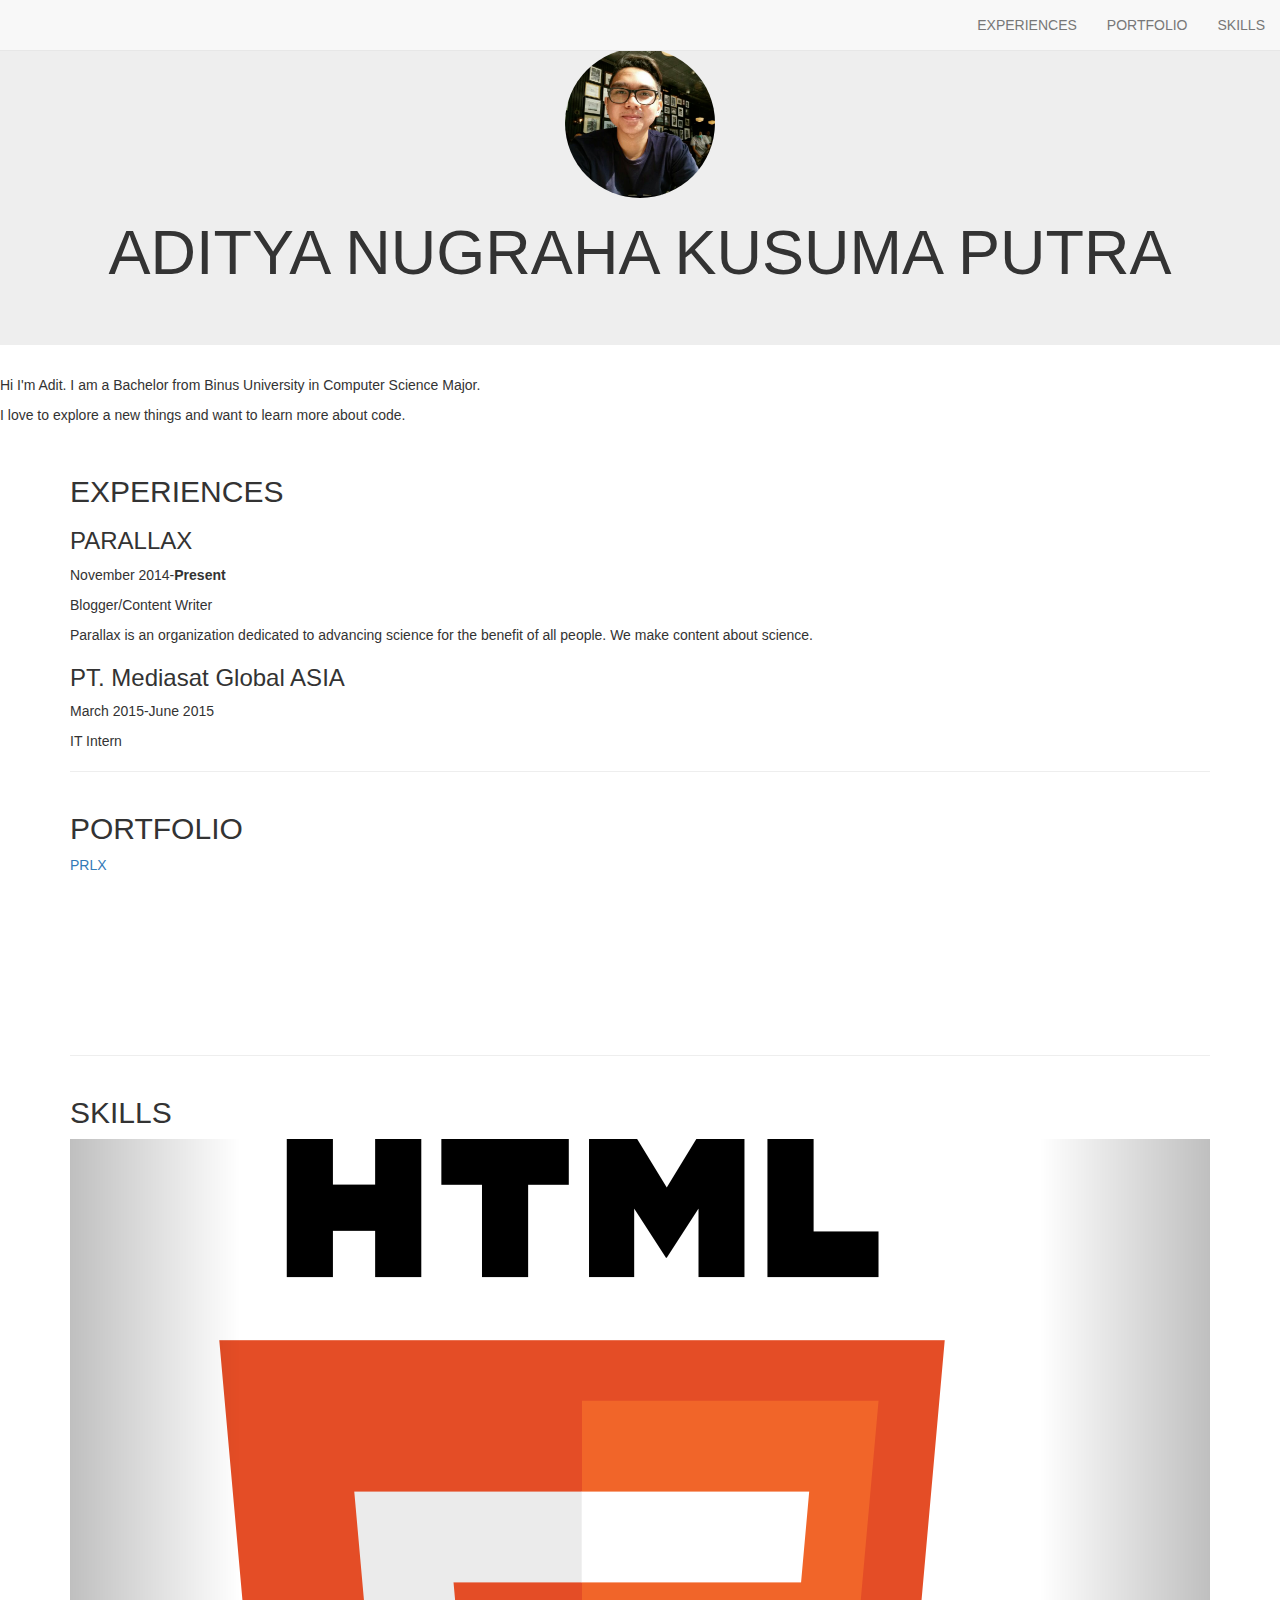
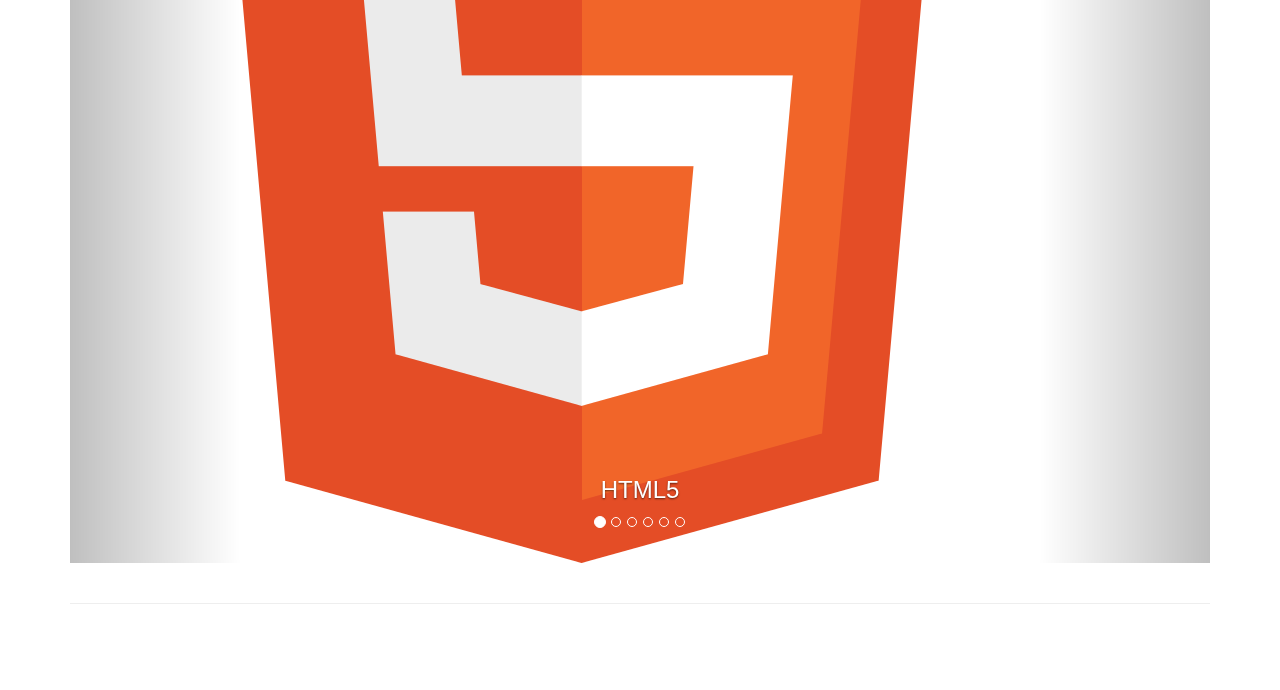
==== index.html @ d87050cc "Update index.html" ====
<!DOCTYPE html>
<html>
<head>
<meta charset="utf-8">
  <title>Aditya Nugraha Kusuma P</title>
  <meta name="viewport" content="width=device-width, initial-scale=1">
  <link rel="stylesheet" href="css/bootstrap.min.css">
  <link href="https://fonts.googleapis.com/css?family=Poppins|Playfair+Display+SC:900|Roboto+Condensed|Lobster" rel="stylesheet">
  <script src="https://ajax.googleapis.com/ajax/libs/jquery/1.12.4/jquery.min.js"></script>
  <script src="https://maxcdn.bootstrapcdn.com/bootstrap/3.3.7/js/bootstrap.min.js"></script>
  <link rel="stylesheet" type="text/css" href="css/style.css">
</head>
<body id="home" data-spy="scroll" data-target=".navbar">
  <nav class="navbar navbar-default navbar-fixed-top">
    <div class="container-fluid">
    <div class="navbar-header">
      <button type="button" class="navbar-toggle" data-toggle="collapse" data-target="#myNavbar">
        <span class="icon-bar"></span>
        <span class="icon-bar"></span>
        <span class="icon-bar"></span>
      </button>
    </div>
    <div class="collapse navbar-collapse" id="myNavbar">
      <ul class="nav navbar-nav navbar-right">
        <li><a href="#experiences">EXPERIENCES</a></li>
        <li><a href="#portfolio">PORTFOLIO</a></li>
        <li><a href="#skills">SKILLS</a></li>
      </ul>
      </div>
    </div>
  </nav>
  
  <div class="jumbotron text-center">
    <img src="adit.png" class="img-circle" height="150" width="150">
    <h1>ADITYA NUGRAHA KUSUMA PUTRA</h1>
  </div>
  <div class="about-container">
    <p>Hi I'm Adit. I am a Bachelor from Binus University in Computer Science Major.</p>
    <p>I love to explore a new things and want to learn more about code.</p>
    <br>
  </div>

  <!--Experiences-->
  <div id="experiences" class="container">
    <h2>EXPERIENCES</h2>
    <h3>PARALLAX</h3>
    <p class="text">November 2014-<b>Present</b></p>
    <p class="text">Blogger/Content Writer</p>
    <p class="text">Parallax is an organization dedicated to advancing science for the benefit of all people. We make content about science.</p>
    <h3>PT. Mediasat Global ASIA</h3>
    <p class="text">March 2015-June 2015</p>
    <p class="text">IT Intern</p>
    <hr>
  </div>
<!--Portfolio-->
  <div id="portfolio" class="container">
    <h2>PORTFOLIO</h2>
    <div class="portofoliobg">
      <a class="prlx" href="https://myparallax.com/">PRLX</a>
    </div>
    <br><br><br><br><br><br><br><br>
    <hr>
  </div>

  <!--Skills-->
  <div id="skills" class="container">
    <h2>SKILLS</h2>

    <div id="myCarousel" class="carousel slide" data-ride="carousel">

    <!--Slider Indicator-->
      <ol class="carousel-indicators">
        <li data-target="#myCarousel" data-slide-to="0" class="active"></li>
        <li data-target="#myCarousel" data-slide-to="1"></li>
        <li data-target="#myCarousel" data-slide-to="2"></li>
        <li data-target="#myCarousel" data-slide-to="3"></li>
        <li data-target="#myCarousel" data-slide-to="4"></li>
        <li data-target="#myCarousel" data-slide-to="5"></li>
      </ol>
      
      <!--Slider Wrapper-->
      <div class="carousel-inner" role="listbox">
        <div class="item active">
          <img src="html5.png" alt="HTML5">
          <div class="carousel-caption">
            <h3>HTML5</h3>
          </div>
        </div>
        <div class="item">
          <img src="css3.png" alt="CSS3">
          <div class="carousel-caption">
            <h3>CSS3</h3>
          </div>
        </div>
        <div class="item">
          <img src="js.png" alt="JS">
          <div class="carousel-caption">
            <h3>JavaScript</h3>
          </div>
        </div>
        <div class="item">
          <img src="bs.png" alt="BS">
          <div class="carousel-caption">
            <h3>Bootstrap</h3>
          </div>
        </div>
        <div class="item">
          <img src="ps.png" alt="PS">
          <div class="carousel-caption">
            <h3>Photoshop</h3>
          </div>
        </div>
        <div class="item">
          <img src="ai.png" alt="AI">
          <div class="carousel-caption">
            <h3>Ilustrator</h3>
          </div>
        </div>
        <div class="item">
          <img src="msoffice.png" alt="MSOFFICE">
          <div class="carousel-caption">
            <h3>Ms Office</h3>
          </div>
        </div>
      </div>

      <!--Left and right-->
      <a class="left carousel-control" href="#myCarousel" role="button" data-slide="prev">
        <span class="glyphicon glyphicon-chevron-left" aria-hidden="true"></span>
        <span class="sr-only">Previous</span>
      </a>

      <a class="right carousel-control" href="#myCarousel" role="button" data-slide="next">
        <span class="glyphicon glyphicon-chevron-right" aria-hidden="true"></span>
        <span class="sr-only">Next</span>
      </a>
    </div>
    <br>
    <hr>
  </div>
  <footer class="text-center">
    <a class="up-arrow" href="#home" data-toggle="tooltip" title="TO TOP" >
      <span class="glyphicon glyphicon-chevron-up"></span>
    </a>
    <p style="color: #fff; font-family: 'Lobster', cursive; font-size: 25px;">Aditya Nugraha Kusuma Putra</p>
</footer>

<!--Javascript-->
<script src="js/script.js"></script>
</body>
</html>
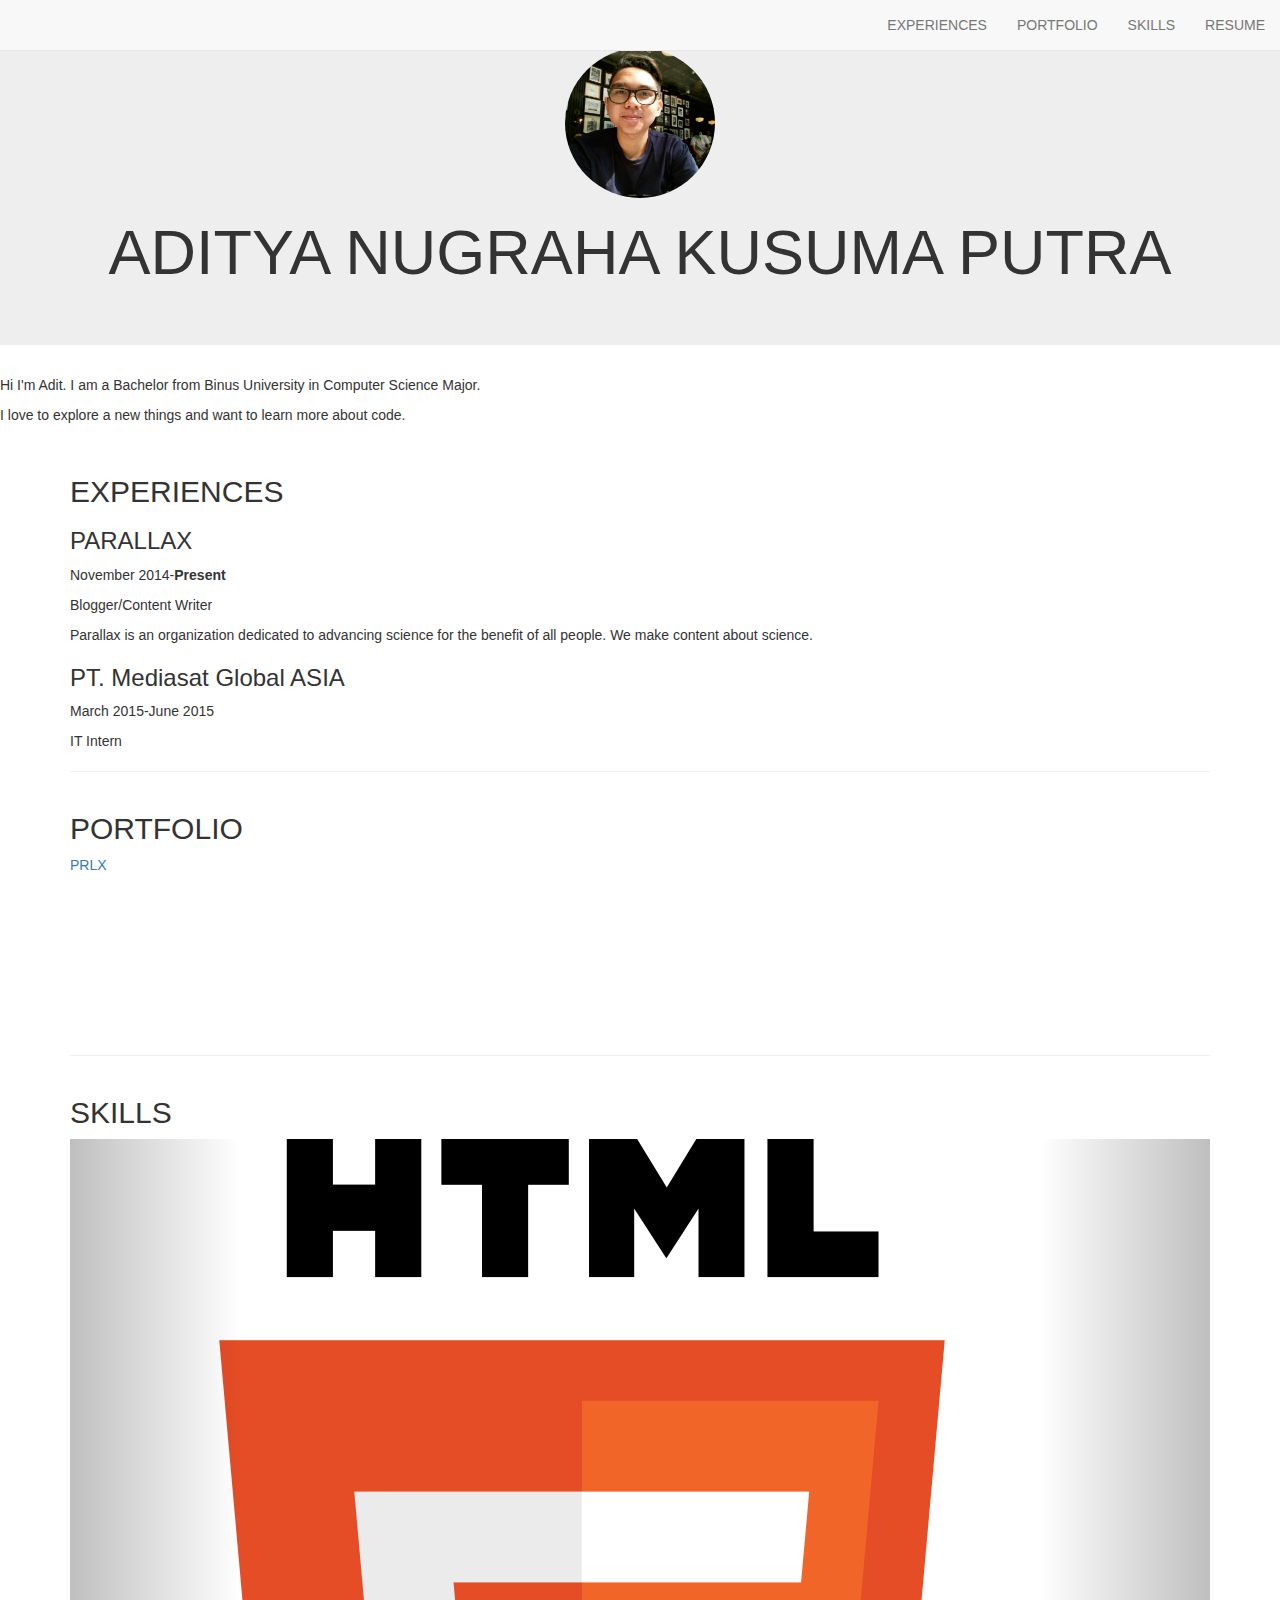
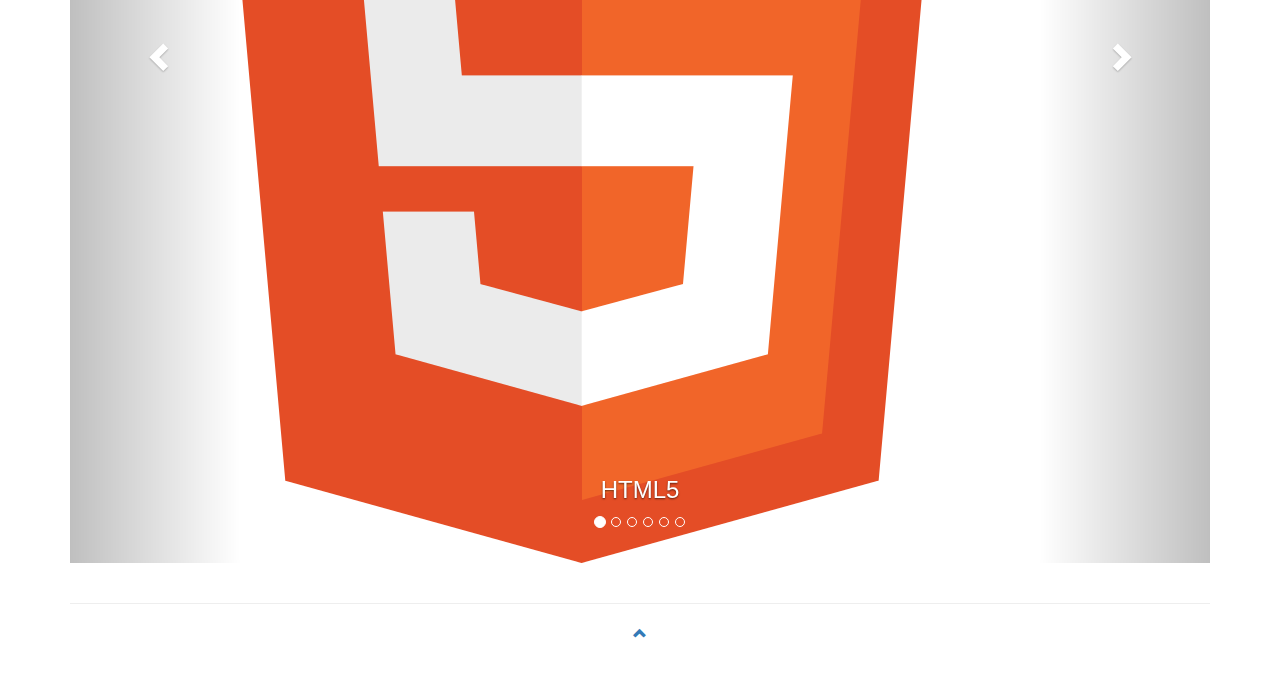
==== commit 8d763f80: "Update index.html" ====
--- a/index.html
+++ b/index.html
@@ -4,7 +4,7 @@
 <meta charset="utf-8">
   <title>Aditya Nugraha Kusuma P</title>
   <meta name="viewport" content="width=device-width, initial-scale=1">
-  <link rel="stylesheet" href="css/bootstrap.min.css">
+  <link rel="stylesheet" href="https://maxcdn.bootstrapcdn.com/bootstrap/3.3.7/css/bootstrap.min.css">
   <link href="https://fonts.googleapis.com/css?family=Poppins|Playfair+Display+SC:900|Roboto+Condensed|Lobster" rel="stylesheet">
   <script src="https://ajax.googleapis.com/ajax/libs/jquery/1.12.4/jquery.min.js"></script>
   <script src="https://maxcdn.bootstrapcdn.com/bootstrap/3.3.7/js/bootstrap.min.js"></script>
@@ -25,6 +25,7 @@
         <li><a href="#experiences">EXPERIENCES</a></li>
         <li><a href="#portfolio">PORTFOLIO</a></li>
         <li><a href="#skills">SKILLS</a></li>
+        <li><a href="resume.pdf" download>RESUME</a></li>
       </ul>
       </div>
     </div>
@@ -146,6 +147,35 @@
 </footer>
 
 <!--Javascript-->
-<script src="js/script.js"></script>
+<script>
+  $(document).ready(function(){
+  // Initialize Tooltip
+  $('[data-toggle="tooltip"]').tooltip();
+  
+  // Add smooth scrolling to all links in navbar + footer link
+  $(".navbar a, footer a[href='#home']").on('click', function(event) {
+
+    // Make sure this.hash has a value before overriding default behavior
+    if (this.hash !== "") {
+
+      // Prevent default anchor click behavior
+      event.preventDefault();
+
+      // Store hash
+      var hash = this.hash;
+
+      // Using jQuery's animate() method to add smooth page scroll
+      // The optional number (900) specifies the number of milliseconds it takes to scroll to the specified area
+      $('html, body').animate({
+        scrollTop: $(hash).offset().top
+      }, 900, function(){
+   
+        // Add hash (#) to URL when done scrolling (default click behavior)
+        window.location.hash = hash;
+      });
+    } // End if
+  });
+})
+</script>
 </body>
 </html>
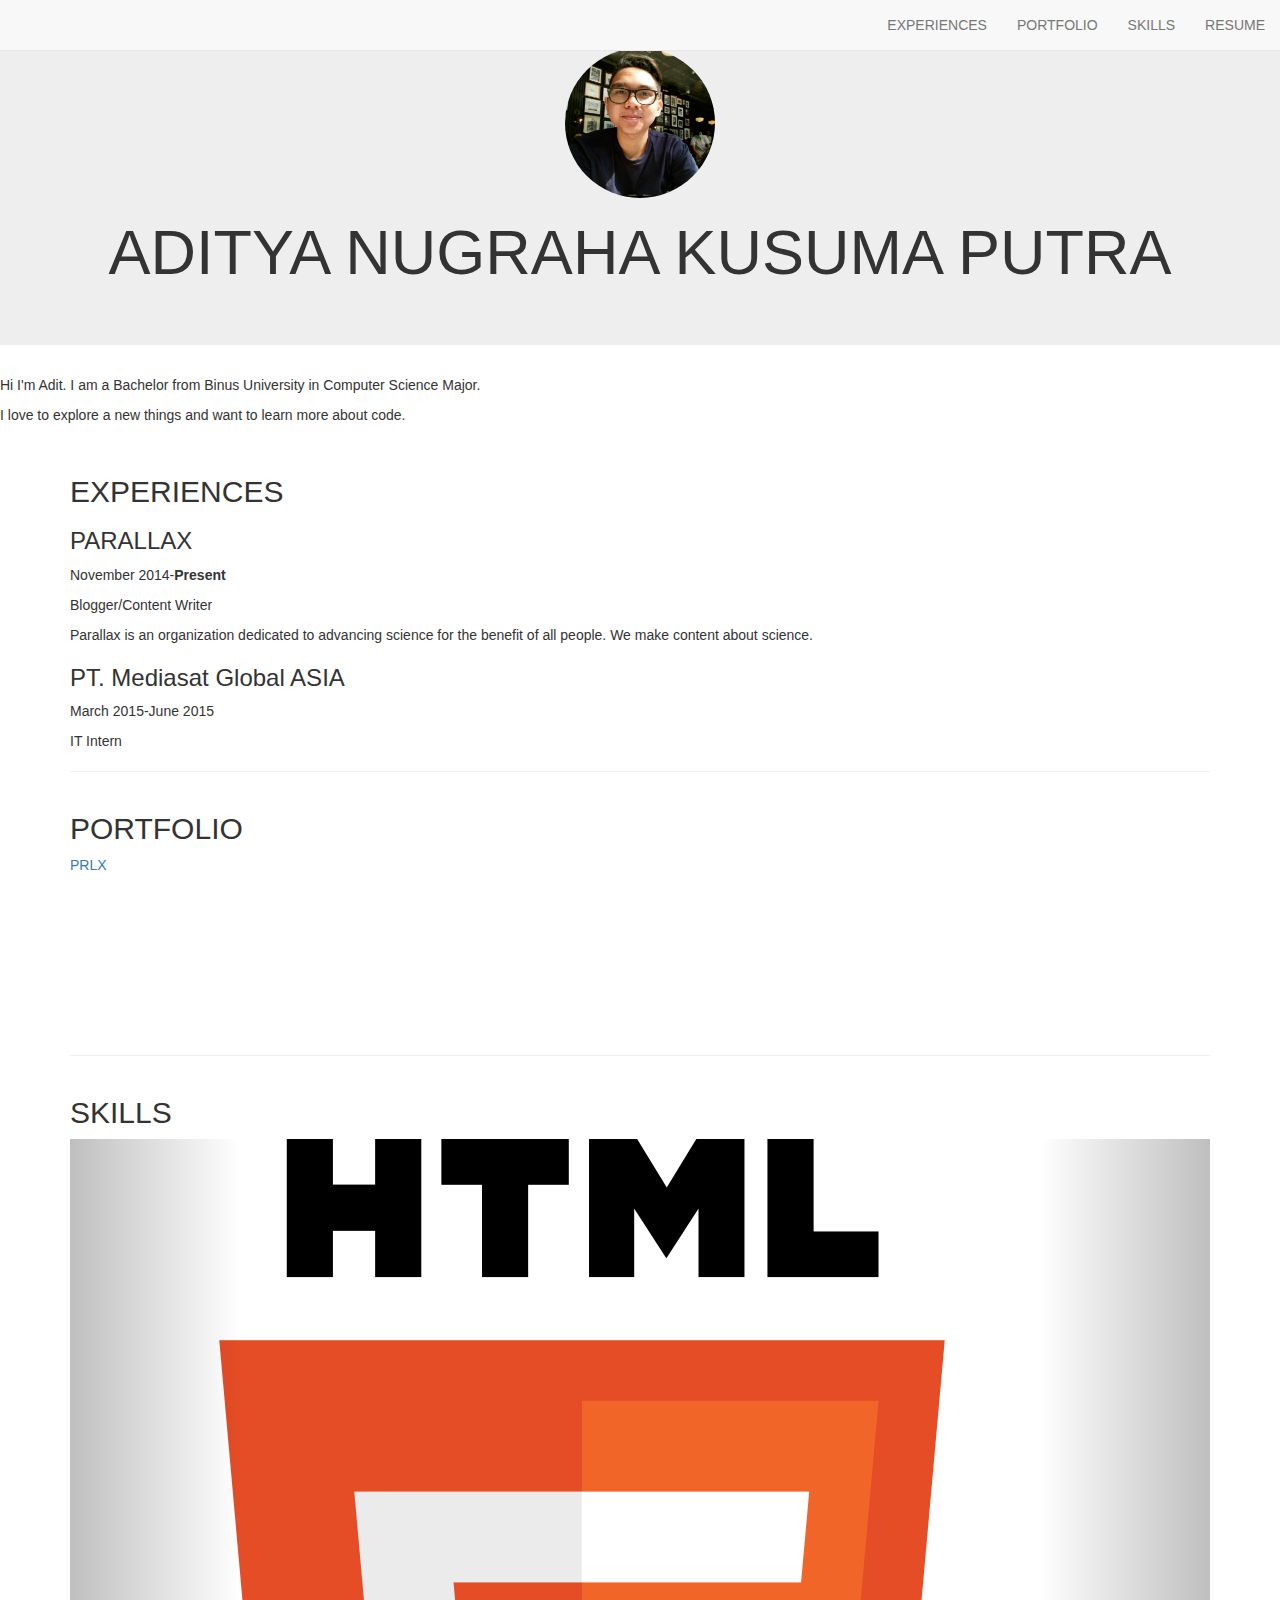
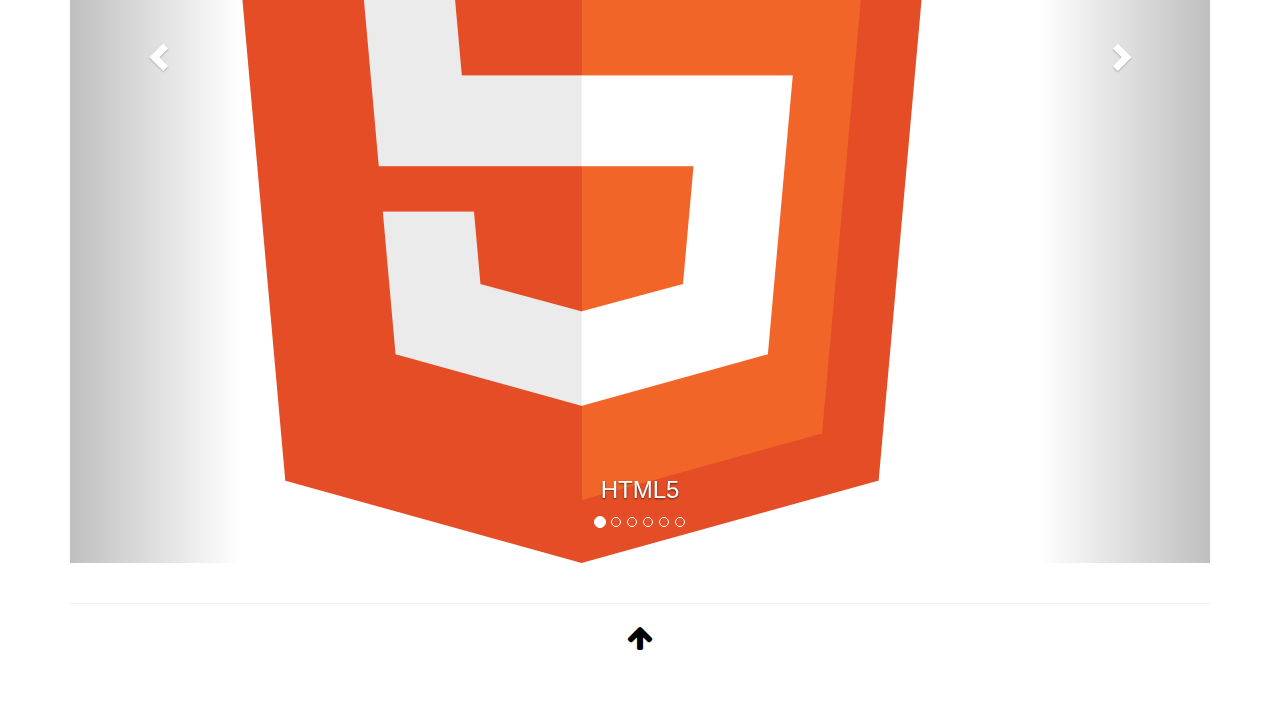
==== commit 6444b5de: "Update index.html" ====
--- a/index.html
+++ b/index.html
@@ -8,6 +8,7 @@
   <link href="https://fonts.googleapis.com/css?family=Poppins|Playfair+Display+SC:900|Roboto+Condensed|Lobster" rel="stylesheet">
   <script src="https://ajax.googleapis.com/ajax/libs/jquery/1.12.4/jquery.min.js"></script>
   <script src="https://maxcdn.bootstrapcdn.com/bootstrap/3.3.7/js/bootstrap.min.js"></script>
+  <link rel="stylesheet" href="http://cdnjs.cloudflare.com/ajax/libs/font-awesome/4.6.3/css/font-awesome.min.css">
   <link rel="stylesheet" type="text/css" href="css/style.css">
 </head>
 <body id="home" data-spy="scroll" data-target=".navbar">
@@ -140,9 +141,9 @@
     <hr>
   </div>
   <footer class="text-center">
-    <a class="up-arrow" href="#home" data-toggle="tooltip" title="TO TOP" >
-      <span class="glyphicon glyphicon-chevron-up"></span>
-    </a>
+    <a href="#myPage" title="To Top">
+					<i class="fa fa-arrow-up fa-2x" id="myPage" style="color: #000;"></i>
+			</a><br><br>
     <p style="color: #fff; font-family: 'Lobster', cursive; font-size: 25px;">Aditya Nugraha Kusuma Putra</p>
 </footer>
 
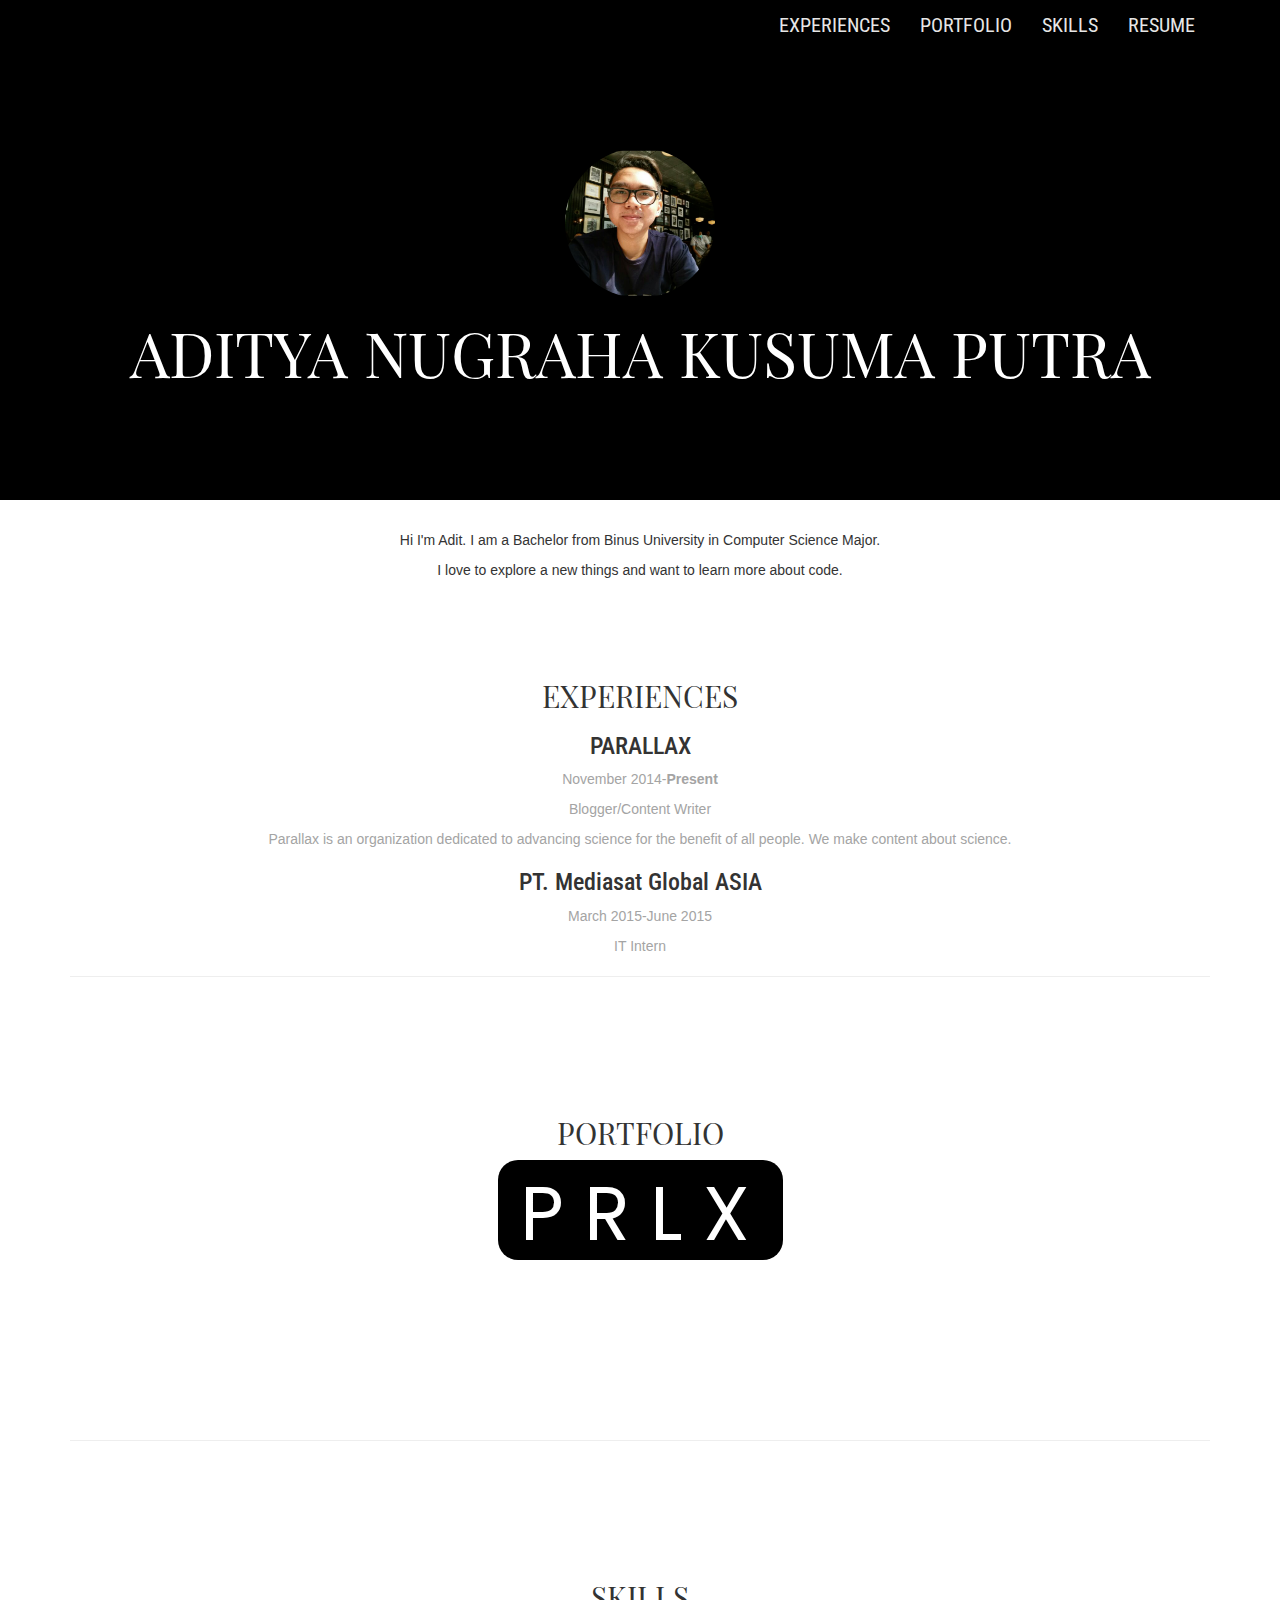
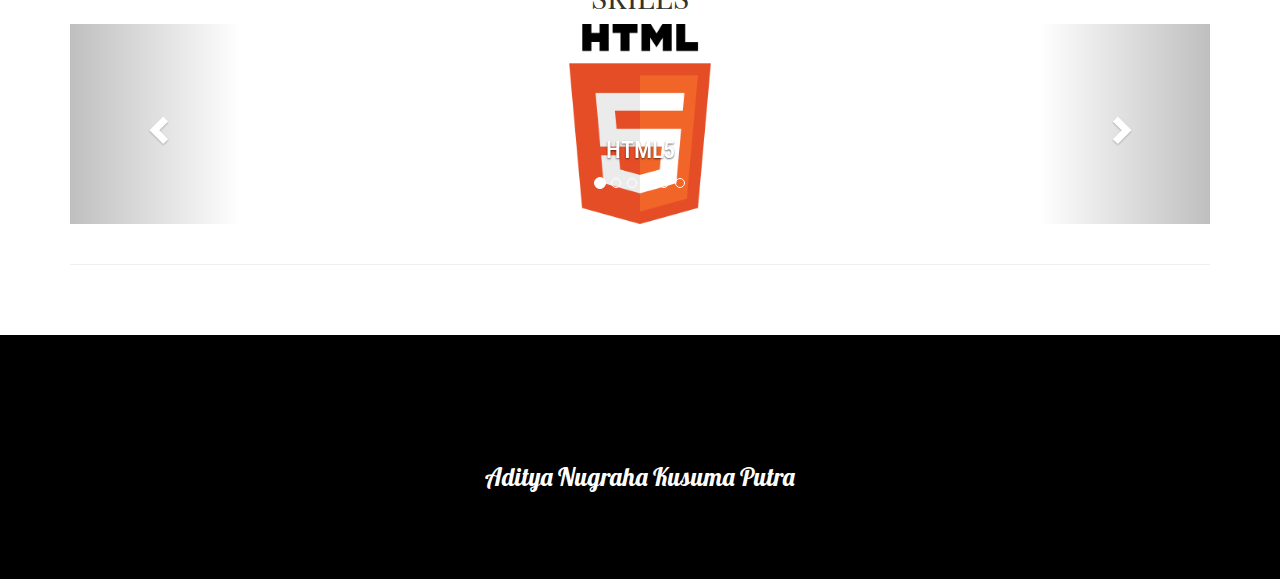
==== commit 7261d097: "Update index.html" ====
--- a/index.html
+++ b/index.html
@@ -8,7 +8,7 @@
   <link href="https://fonts.googleapis.com/css?family=Poppins|Playfair+Display+SC:900|Roboto+Condensed|Lobster" rel="stylesheet">
   <script src="https://ajax.googleapis.com/ajax/libs/jquery/1.12.4/jquery.min.js"></script>
   <script src="https://maxcdn.bootstrapcdn.com/bootstrap/3.3.7/js/bootstrap.min.js"></script>
-  <link rel="stylesheet" href="http://cdnjs.cloudflare.com/ajax/libs/font-awesome/4.6.3/css/font-awesome.min.css">
+  <link rel="stylesheet" href="https://cdnjs.cloudflare.com/ajax/libs/font-awesome/4.6.3/css/font-awesome.min.css">
   <link rel="stylesheet" type="text/css" href="css/style.css">
 </head>
 <body id="home" data-spy="scroll" data-target=".navbar">
@@ -141,9 +141,9 @@
     <hr>
   </div>
   <footer class="text-center">
-    <a href="#myPage" title="To Top">
-					<i class="fa fa-arrow-up fa-2x" id="myPage" style="color: #000;"></i>
-			</a><br><br>
+    <a href="#home" title="To Top">
+	<i class="fa fa-arrow-up fa-2x" style="color: #000;"></i>
+	</a><br><br>
     <p style="color: #fff; font-family: 'Lobster', cursive; font-size: 25px;">Aditya Nugraha Kusuma Putra</p>
 </footer>
 
--- a/css/style.css
+++ b/css/style.css
@@ -0,0 +1,102 @@
+.navbar{
+  background-color: #000;
+  margin: 0;
+  padding: 0;
+  opacity: 0.9;
+  border: 0;
+  border-radius: 0;
+}
+
+  .navbar li a, .navbar{
+      color: #fff !important;
+  }
+  .navbar-nav li a:hover, .navbar-nav li.active a {
+      color: #000 !important;
+      background-color: #fff !important;
+  }
+  .navbar-default .navbar-toggle{
+      border-color: transparent;
+      color: #fff !important;
+  }
+
+ul{
+  padding-right: 70px;
+}
+
+.jumbotron{
+  background-color: #000;
+  color: #fff;
+  font-family: 'Roboto Condensed', sans-serif;
+  height: 500px;
+}
+
+.img-circle{
+  margin-top: 100px;
+}
+
+.about-container{
+  text-align: center;
+}
+
+li{
+  font-family: 'Roboto Condensed', sans-serif;
+  font-size: 20px;
+}
+
+h1{
+  font-family: 'Playfair Display SC', serif;
+}
+
+h2{
+  font-family: 'Playfair Display SC', serif;
+}
+
+h3{
+  font-family: 'Roboto Condensed', sans-serif;
+}
+
+ p.text{
+  color: #A4A4A4;
+ }
+
+ .container{
+  text-align: center;
+  padding-top: 50px;
+  padding-bottom: 50px;
+ }
+
+ .portofoliobg{
+  margin: auto;
+  width: 25%;
+  height: 100px;
+  background-color: #000;
+  border-radius: 20px;
+ }
+
+ a.prlx{
+  font-family: 'Poppins', sans-serif;
+  font-size: 75px;
+  padding-top: 50px;
+  padding-left: 10px;
+  color: #fff;
+  letter-spacing: 20px;
+  text-decoration: none;
+ }
+
+.carousel-inner img{
+  margin: 0 auto;
+  display: block;
+  max-width: 100%;
+  height: 200px !important;
+}
+
+footer{
+  background-color: #000;
+  padding: 75px;
+}
+
+footer a:hover{
+  color: #777;
+}
+
+
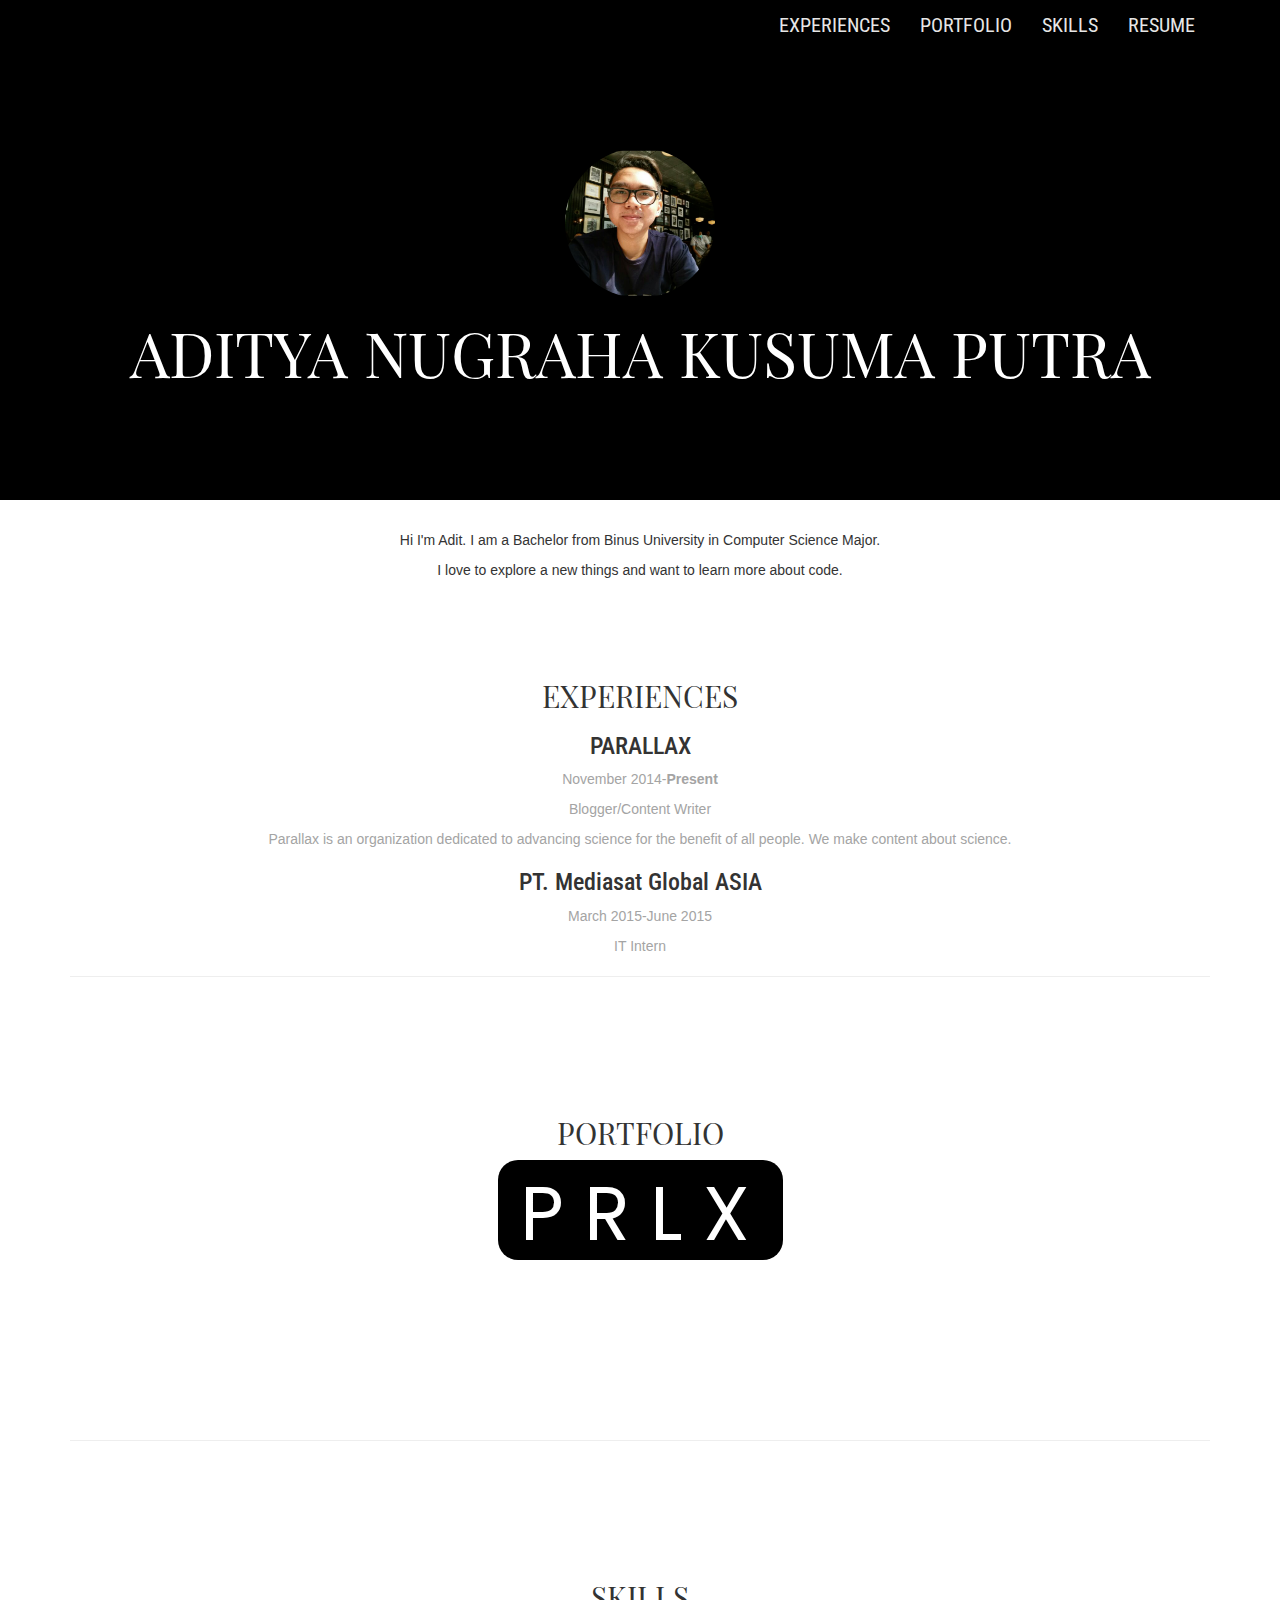
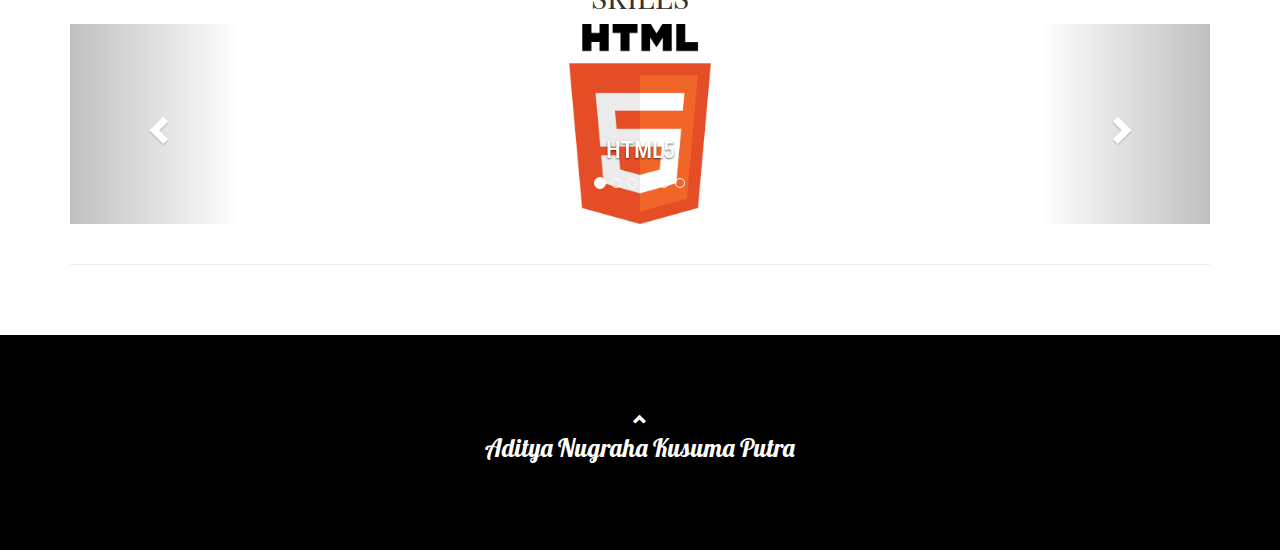
==== commit 3964bbb4: "Update index.html" ====
--- a/index.html
+++ b/index.html
@@ -8,7 +8,6 @@
   <link href="https://fonts.googleapis.com/css?family=Poppins|Playfair+Display+SC:900|Roboto+Condensed|Lobster" rel="stylesheet">
   <script src="https://ajax.googleapis.com/ajax/libs/jquery/1.12.4/jquery.min.js"></script>
   <script src="https://maxcdn.bootstrapcdn.com/bootstrap/3.3.7/js/bootstrap.min.js"></script>
-  <link rel="stylesheet" href="https://cdnjs.cloudflare.com/ajax/libs/font-awesome/4.6.3/css/font-awesome.min.css">
   <link rel="stylesheet" type="text/css" href="css/style.css">
 </head>
 <body id="home" data-spy="scroll" data-target=".navbar">
@@ -141,9 +140,9 @@
     <hr>
   </div>
   <footer class="text-center">
-    <a href="#home" title="To Top">
-	<i class="fa fa-arrow-up fa-2x" style="color: #000;"></i>
-	</a><br><br>
+    <a class="up-arrow" href="#home" data-toggle="tooltip" title="TO TOP" >
+      <span class="glyphicon glyphicon-chevron-up" style="color: #fff;"></span>
+    </a>
     <p style="color: #fff; font-family: 'Lobster', cursive; font-size: 25px;">Aditya Nugraha Kusuma Putra</p>
 </footer>
 
--- a/css/style.css
+++ b/css/style.css
@@ -99,4 +99,6 @@
   color: #777;
 }
 
-
+.up-arrow{
+  color: #000;
+}
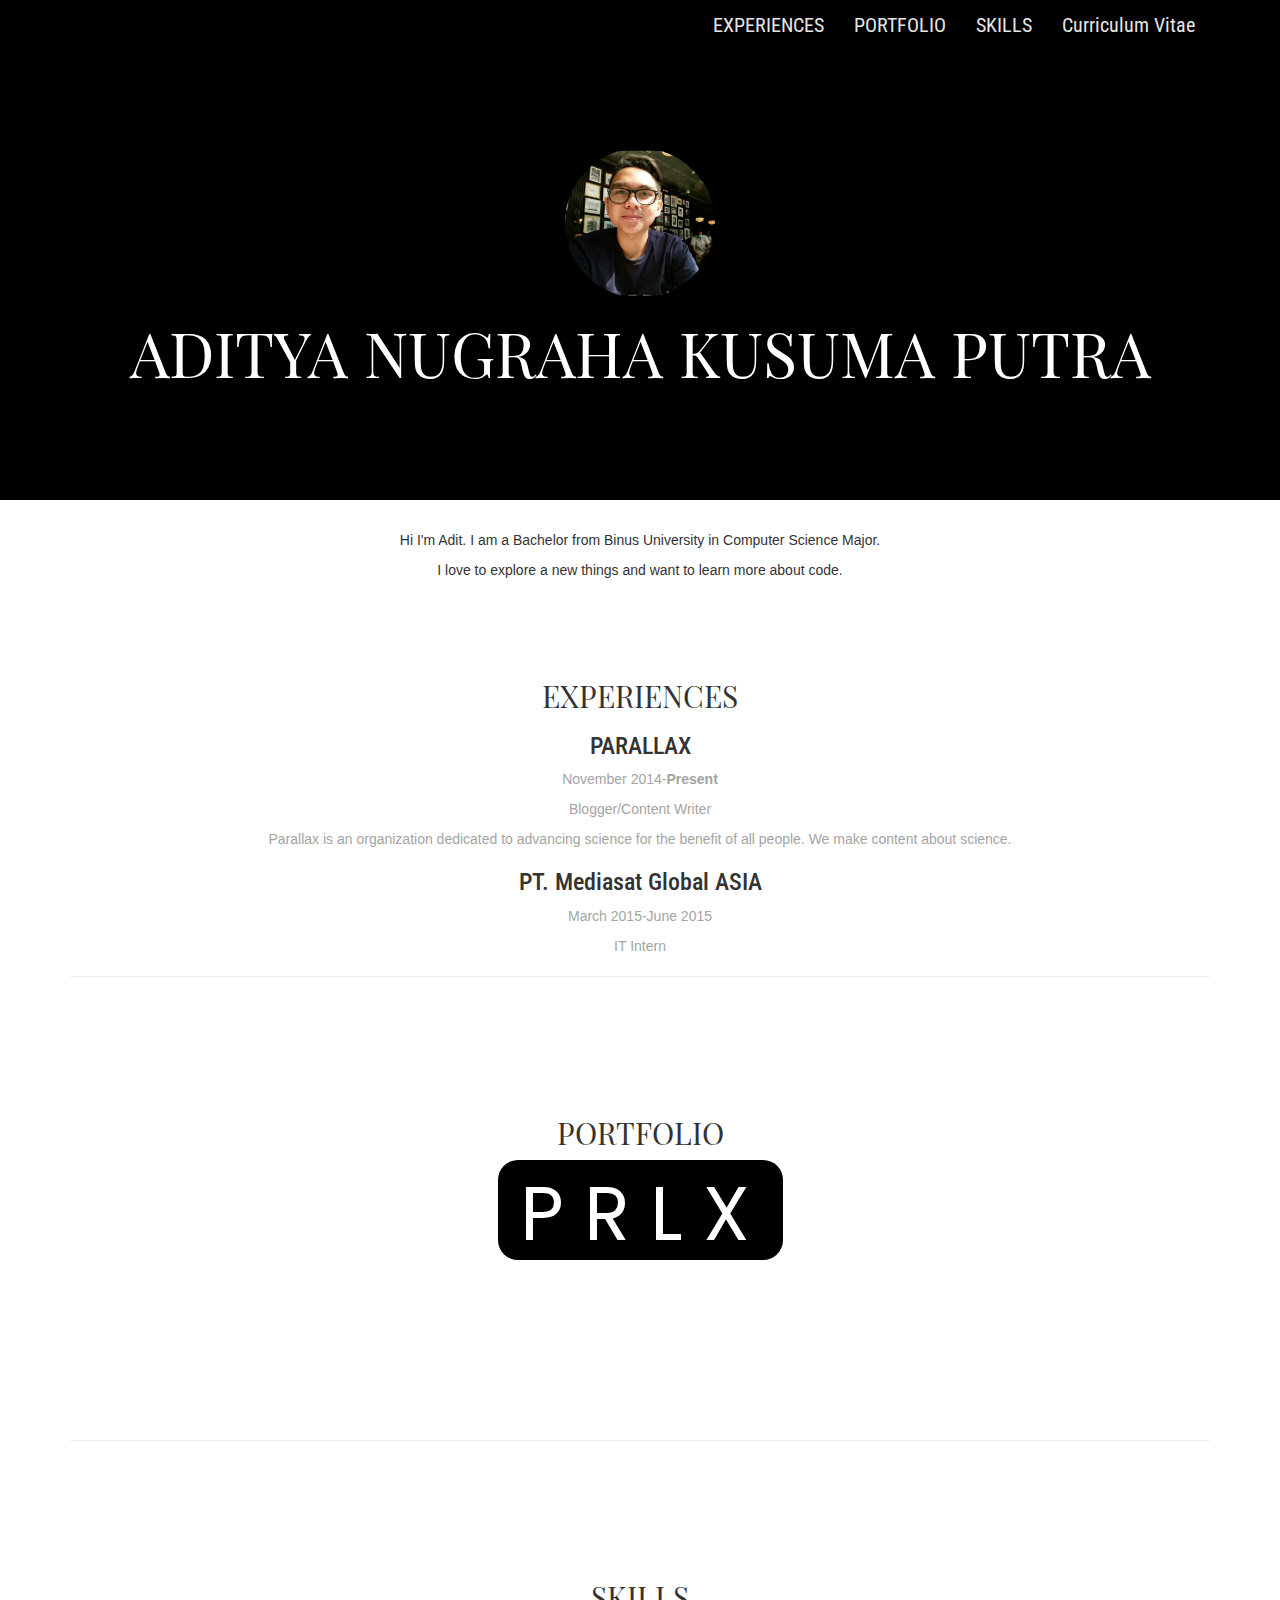
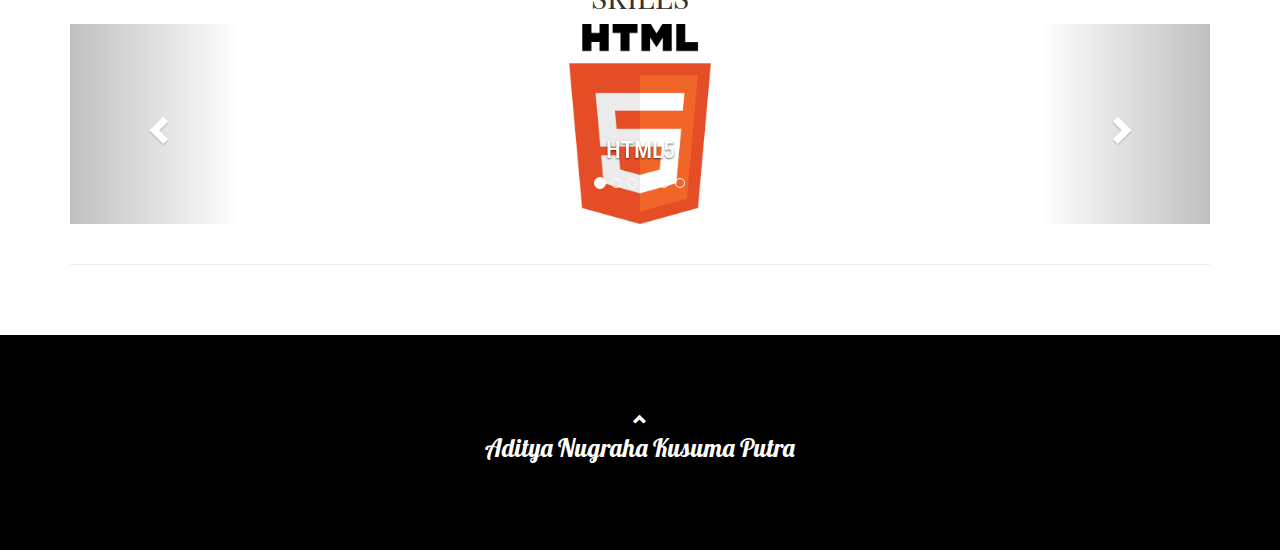
==== commit 79f86550: "Update index.html" ====
--- a/index.html
+++ b/index.html
@@ -25,7 +25,7 @@
         <li><a href="#experiences">EXPERIENCES</a></li>
         <li><a href="#portfolio">PORTFOLIO</a></li>
         <li><a href="#skills">SKILLS</a></li>
-        <li><a href="resume.pdf" download>RESUME</a></li>
+        <li><a href="CV.pdf" download>Curriculum Vitae</a></li>
       </ul>
       </div>
     </div>
